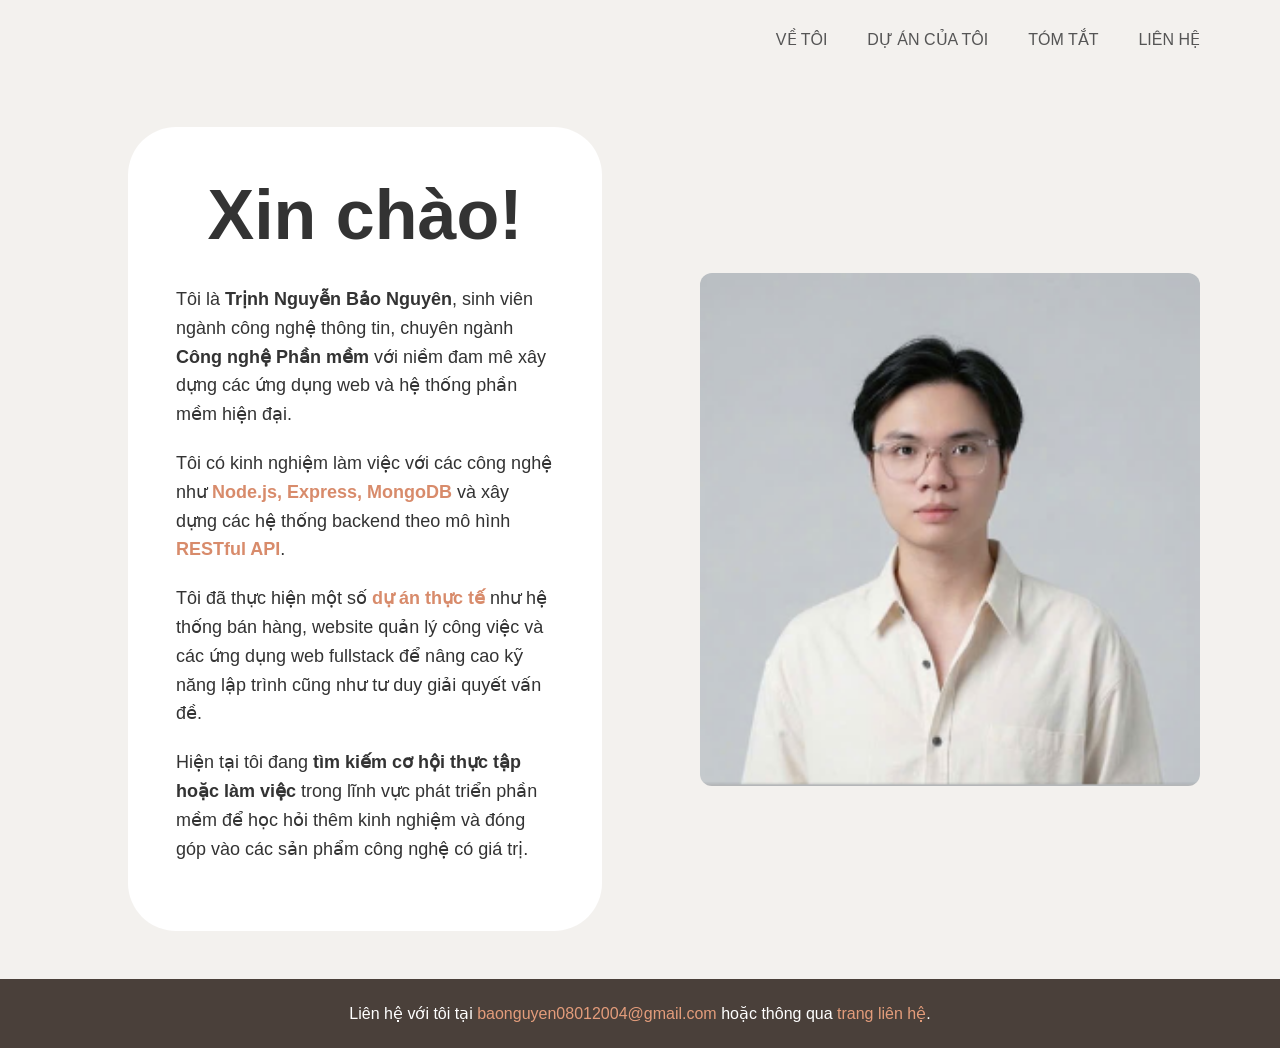
==== index.html @ 672afcf6 "push" ====
<!DOCTYPE html>
<html lang="en">

<head>
    <meta charset="UTF-8">
    <meta name="viewport" content="width=device-width, initial-scale=1.0">
    <title>My Portfolio</title>
    <link rel="stylesheet" href="style.css">
</head>

<body>

    <!-- Navbar -->
    <header id="navbar"></header>
    <script>
        fetch("navbar.html")
            .then(res => res.text())
            .then(data => {
                document.getElementById("navbar").innerHTML = data;
            });
    </script>

    <!-- About Section -->
    <section class="about">
        <div class="about-left-border">
            <div class="about-left">

                <h1>Xin chào!</h1>

                <p>
                    Tôi là <strong>Trịnh Nguyễn Bảo Nguyên</strong>, sinh viên ngành công nghệ thông tin, chuyên ngành
                    <strong>Công nghệ Phần mềm</strong> với niềm đam mê
                    xây dựng
                    các ứng dụng web và hệ thống phần mềm hiện đại.
                </p>

                <p>
                    Tôi có kinh nghiệm làm việc với các công nghệ như <span class="highlight">Node.js, Express,
                        MongoDB</span>
                    và xây dựng các hệ thống backend theo mô hình <span class="highlight">RESTful API</span>.
                </p>

                <p>
                    Tôi đã thực hiện một số <span class="highlight">dự án thực tế</span> như hệ thống bán hàng,
                    website quản lý công việc và các ứng dụng web fullstack để nâng cao kỹ năng lập trình
                    cũng như tư duy giải quyết vấn đề.
                </p>

                <p>
                    Hiện tại tôi đang <strong>tìm kiếm cơ hội thực tập hoặc làm việc</strong> trong lĩnh vực phát triển
                    phần
                    mềm
                    để học hỏi thêm kinh nghiệm và đóng góp vào các sản phẩm công nghệ có giá trị.
                </p>

            </div>
        </div>

        <div class="about-right">
            <img src="profile.png" alt="profile">
        </div>

    </section>
    <footer class="footer">
        <p>
            Liên hệ với tôi tại
            <a href="mailto:baonguyen08012004@gmail.com">baonguyen08012004@gmail.com</a>
            hoặc thông qua <a href="#">trang liên hệ</a>.
        </p>
    </footer>


</body>

</html>
---- style.css ----
* {
    margin: 0;
    padding: 0;
    box-sizing: border-box;
    font-family: Arial, Helvetica, sans-serif;

}

body {
    background: #f3f1ee;
    color: #333;
    min-height: 100vh;
    display: flex;
    flex-direction: column;
}


/* Navbar */

.navbar {
    display: flex;
    justify-content: space-between;
    align-items: center;
    padding: 30px 80px;
}

.menu {
    list-style: none;
    display: flex;
    gap: 40px;
}

.menu a {
    text-decoration: none;
    color: #555;
    font-weight: 500;
}

.menu a:hover {
    color: #d88b6b;
}


/* About */

.about {
    display: flex;
    align-items: center;
    justify-content: space-between;
    /* padding: 80px; */
    padding-left: 80px;
    padding-right: 80px;
    position:relative;
    gap: 50px;
    flex: 1;
}

.about-left {
    flex: 1;
}

.about-left h1 {
    font-size: 70px;
    margin-bottom: 30px;
}

.about-left p {
    margin-bottom: 20px;
    line-height: 1.6;
    font-size: 18px;
}

.highlight {
    color: #d88b6b;
    font-weight: 600;
}


/* Image */

.about-right {
    flex: 1;
    display: flex;
    justify-content: center;
}

.about-right img {
    width: 500px;
    border-radius: 12px;
}

.footer {
    background: #4a403a;
    color: white;
    text-align: center;
    padding: 25px;
    margin-top: auto;
    font-size: 16px;
    margin: 0;
}

.footer a {
    color: #e39c7b;
    text-decoration: none;
    font-weight: 500;
}

.footer a:hover {
    text-decoration: underline;
}

.about-left-border {
    width: 60%;
    padding: 3rem;
    border-radius: 3rem;
}

.about-left {
    display: flex;
    flex-direction: column;
    /* gap: 28px; */
    justify-content: center;
    align-items: center;
    background-color: white;
    border-radius: 3rem;
    padding: 3rem 3rem;
}


.projects{
padding:60px 10%;
}

.projects h1{
font-size:36px;
margin-bottom:10px;
}

.subtitle{
color:#666;
margin-bottom:40px;
}

/* grid layout */

.projects-grid{
display:grid;
grid-template-columns:repeat(auto-fit,minmax(300px,1fr));
gap:30px;
}

/* card */

.project-card{
position:relative;
border-radius:10px;
overflow:hidden;
box-shadow:0 5px 20px rgba(0,0,0,0.1);
background:white;
transition:transform 0.3s;
}

.project-card:hover{
transform:translateY(-8px);
}

/* image */

.project-img{
width:100%;
display:block;
}

/* video overlay */

.project-video{
position:absolute;
top:0;
left:0;
width:100%;
height:350px; /* chiều cao của ảnh */
opacity:0;
pointer-events:none; /* không chặn click */
transition:0.3s;
}

.project-video iframe{
width:100%;
height:100%;
}

.project-card:hover .project-video{
opacity:1;
}

/* title */

.project-title{
padding:15px;
font-weight:bold;
font-size:18px;
text-align:center;
background:white;
}



.project-content{
padding:20px;
}

.project-title{
font-size:20px;
margin-bottom:10px;
}

.project-desc{
font-size:14px;
color:#555;
margin-bottom:15px;
line-height:1.5;
}

/* button */

.project-btn{
display:inline-block;
padding:10px 16px;
background:#333;
color:white;
text-decoration:none;
border-radius:6px;
font-size:14px;
transition:0.3s;
}

.project-btn:hover{
background:#555;
}


.resume{
padding:80px 10%;
background:#f8fafc;
color:#1e293b;
}

/* title */

.resume h2{
text-align:center;
font-size:36px;
margin-bottom:50px;
}

/* grid layout */

.resume-container{
display:grid;
grid-template-columns:repeat(auto-fit,minmax(300px,1fr));
gap:30px;
max-width:1100px;
margin:auto;
}

/* card */

.resume-card{
background:#ffffff;
padding:25px;
border-radius:10px;
box-shadow:0 4px 15px rgba(0,0,0,0.05);
transition:0.2s;
}

/* hover effect */

.resume-card:hover{
transform:translateY(-5px);
box-shadow:0 10px 25px rgba(0,0,0,0.08);
}

/* title card */

.resume-card h3{
font-size:20px;
margin-bottom:15px;
color:#0f172a;
}

/* list */

.resume-card ul{
padding-left:18px;
line-height:1.7;
color:#475569;
}

.resume-card li{
margin-bottom:8px;
}

/* text */

.resume-card p{
line-height:1.7;
color:#475569;
}




.scroll-arrow{
position:absolute;
bottom:16px;
left:50%;
transform:translateX(-50%);
font-size:50px;
animation:bounce 2s infinite;
}

.scroll-arrow a{
text-decoration:none;
color:#64748b;
}

@keyframes bounce{
0%,20%,50%,80%,100%{
transform:translateY(0);
}
40%{
transform:translateY(10px);
}
60%{
transform:translateY(5px);
}
}







.connect{
padding:100px 10%;
text-align:center;
background:#f8fafc;
color:#1e293b;
}

/* title */

.connect h2{
font-size:36px;
margin-bottom:10px;
color:#0f172a;
}

/* description */

.connect-desc{
color:#64748b;
margin-bottom:50px;
font-size:16px;
}

/* grid */

.connect-container{
display:grid;
grid-template-columns:repeat(auto-fit,minmax(160px,1fr));
gap:30px;
max-width:900px;
margin:auto;
}

/* card */

.connect-card{
text-decoration:none;
background:white;
padding:30px 20px;
border-radius:14px;
color:#1e293b;
border:1px solid #e2e8f0;
transition:0.25s;
}

/* hover */

.connect-card:hover{
transform:translateY(-6px);
border-color:#a855f7;
box-shadow:0 10px 25px rgba(0,0,0,0.08);
}

/* icon */

.icon{
font-size:32px;
margin-bottom:10px;
}

/* text */

.connect-card p{
font-weight:500;
color:#334155;
}
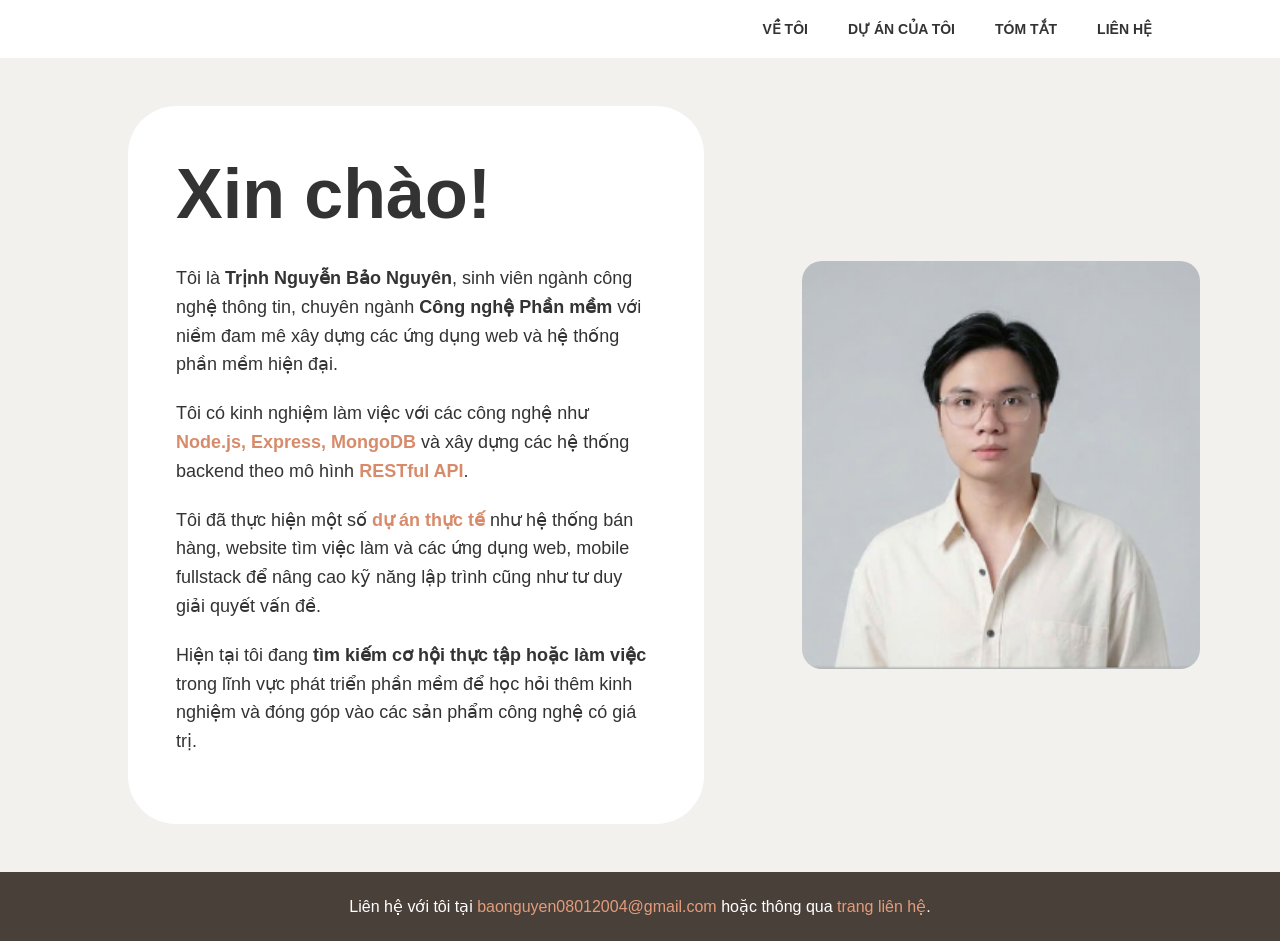
==== commit fe6ddb83: "h" ====
--- a/index.html
+++ b/index.html
@@ -42,7 +42,7 @@
 
                 <p>
                     Tôi đã thực hiện một số <span class="highlight">dự án thực tế</span> như hệ thống bán hàng,
-                    website quản lý công việc và các ứng dụng web fullstack để nâng cao kỹ năng lập trình
+                    website tìm việc làm và các ứng dụng web, mobile fullstack để nâng cao kỹ năng lập trình
                     cũng như tư duy giải quyết vấn đề.
                 </p>
 
@@ -65,7 +65,7 @@
         <p>
             Liên hệ với tôi tại
             <a href="mailto:baonguyen08012004@gmail.com">baonguyen08012004@gmail.com</a>
-            hoặc thông qua <a href="#">trang liên hệ</a>.
+            hoặc thông qua <a href="connect.html">trang liên hệ</a>.
         </p>
     </footer>
 
--- a/style.css
+++ b/style.css
@@ -50,7 +50,7 @@
     /* padding: 80px; */
     padding-left: 80px;
     padding-right: 80px;
-    position:relative;
+    position: relative;
     gap: 50px;
     flex: 1;
 }
@@ -85,8 +85,9 @@
 }
 
 .about-right img {
-    width: 500px;
-    border-radius: 12px;
+    width: 100%;
+    max-width: 420px;
+    border-radius: 20px;
 }
 
 .footer {
@@ -116,295 +117,445 @@
 }
 
 .about-left {
+    width: 100%;
+}
+
+.about-left {
     display: flex;
     flex-direction: column;
-    /* gap: 28px; */
     justify-content: center;
-    align-items: center;
+    align-items: flex-start;
+    /* sửa ở đây */
     background-color: white;
     border-radius: 3rem;
-    padding: 3rem 3rem;
-}
-
-
-.projects{
-padding:60px 10%;
-}
-
-.projects h1{
-font-size:36px;
-margin-bottom:10px;
-}
-
-.subtitle{
-color:#666;
-margin-bottom:40px;
+    padding: 3rem;
+}
+
+.projects {
+    padding: 60px 10%;
+}
+
+.projects h1 {
+    font-size: 36px;
+    margin-bottom: 10px;
+}
+
+.subtitle {
+    color: #666;
+    margin-bottom: 40px;
 }
 
 /* grid layout */
 
-.projects-grid{
-display:grid;
-grid-template-columns:repeat(auto-fit,minmax(300px,1fr));
-gap:30px;
+.projects-grid {
+    display: grid;
+    grid-template-columns: repeat(auto-fit, minmax(300px, 1fr));
+    gap: 30px;
 }
 
 /* card */
 
-.project-card{
-position:relative;
-border-radius:10px;
-overflow:hidden;
-box-shadow:0 5px 20px rgba(0,0,0,0.1);
-background:white;
-transition:transform 0.3s;
-}
-
-.project-card:hover{
-transform:translateY(-8px);
+.project-card {
+    position: relative;
+    border-radius: 10px;
+    overflow: hidden;
+    box-shadow: 0 5px 20px rgba(0, 0, 0, 0.1);
+    background: white;
+    transition: transform 0.3s;
+}
+
+.project-card:hover {
+    transform: translateY(-8px);
 }
 
 /* image */
 
-.project-img{
-width:100%;
-display:block;
+.project-img {
+    width: 100%;
+    display: block;
 }
 
 /* video overlay */
 
-.project-video{
-position:absolute;
-top:0;
-left:0;
-width:100%;
-height:350px; /* chiều cao của ảnh */
-opacity:0;
-pointer-events:none; /* không chặn click */
-transition:0.3s;
-}
-
-.project-video iframe{
-width:100%;
-height:100%;
-}
-
-.project-card:hover .project-video{
-opacity:1;
+.project-video {
+    position: absolute;
+    top: 0;
+    left: 0;
+    width: 100%;
+    height: 350px;
+    /* chiều cao của ảnh */
+    opacity: 0;
+    pointer-events: none;
+    /* không chặn click */
+    transition: 0.3s;
+}
+
+.project-video iframe {
+    width: 100%;
+    height: 100%;
+}
+
+.project-card:hover .project-video {
+    opacity: 1;
 }
 
 /* title */
 
-.project-title{
-padding:15px;
-font-weight:bold;
-font-size:18px;
-text-align:center;
-background:white;
-}
-
-
-
-.project-content{
-padding:20px;
-}
-
-.project-title{
-font-size:20px;
-margin-bottom:10px;
-}
-
-.project-desc{
-font-size:14px;
-color:#555;
-margin-bottom:15px;
-line-height:1.5;
+.project-title {
+    padding: 15px;
+    font-weight: bold;
+    font-size: 18px;
+    text-align: center;
+    background: white;
+}
+
+
+
+.project-content {
+    padding: 20px;
+}
+
+.project-title {
+    font-size: 20px;
+    margin-bottom: 10px;
+}
+
+.project-desc {
+    font-size: 14px;
+    color: #555;
+    margin-bottom: 15px;
+    line-height: 1.5;
 }
 
 /* button */
 
-.project-btn{
-display:inline-block;
-padding:10px 16px;
-background:#333;
-color:white;
-text-decoration:none;
-border-radius:6px;
-font-size:14px;
-transition:0.3s;
-}
-
-.project-btn:hover{
-background:#555;
-}
-
-
-.resume{
-padding:80px 10%;
-background:#f8fafc;
-color:#1e293b;
+.project-btn {
+    display: inline-block;
+    padding: 10px 16px;
+    background: #333;
+    color: white;
+    text-decoration: none;
+    border-radius: 6px;
+    font-size: 14px;
+    transition: 0.3s;
+}
+
+.project-btn:hover {
+    background: #555;
+}
+
+
+.resume {
+    padding: 80px 10%;
+    background: #f8fafc;
+    color: #1e293b;
 }
 
 /* title */
 
-.resume h2{
-text-align:center;
-font-size:36px;
-margin-bottom:50px;
+.resume h2 {
+    text-align: center;
+    font-size: 36px;
+    margin-bottom: 50px;
 }
 
 /* grid layout */
 
-.resume-container{
-display:grid;
-grid-template-columns:repeat(auto-fit,minmax(300px,1fr));
-gap:30px;
-max-width:1100px;
-margin:auto;
+.resume-container {
+    display: grid;
+    grid-template-columns: repeat(auto-fit, minmax(300px, 1fr));
+    gap: 30px;
+    max-width: 1100px;
+    margin: auto;
 }
 
 /* card */
 
-.resume-card{
-background:#ffffff;
-padding:25px;
-border-radius:10px;
-box-shadow:0 4px 15px rgba(0,0,0,0.05);
-transition:0.2s;
+.resume-card {
+    background: #ffffff;
+    padding: 25px;
+    border-radius: 10px;
+    box-shadow: 0 4px 15px rgba(0, 0, 0, 0.05);
+    transition: 0.2s;
 }
 
 /* hover effect */
 
-.resume-card:hover{
-transform:translateY(-5px);
-box-shadow:0 10px 25px rgba(0,0,0,0.08);
+.resume-card:hover {
+    transform: translateY(-5px);
+    box-shadow: 0 10px 25px rgba(0, 0, 0, 0.08);
 }
 
 /* title card */
 
-.resume-card h3{
-font-size:20px;
-margin-bottom:15px;
-color:#0f172a;
+.resume-card h3 {
+    font-size: 20px;
+    margin-bottom: 15px;
+    color: #0f172a;
 }
 
 /* list */
 
-.resume-card ul{
-padding-left:18px;
-line-height:1.7;
-color:#475569;
-}
-
-.resume-card li{
-margin-bottom:8px;
+.resume-card ul {
+    padding-left: 18px;
+    line-height: 1.7;
+    color: #475569;
+}
+
+.resume-card li {
+    margin-bottom: 8px;
 }
 
 /* text */
 
-.resume-card p{
-line-height:1.7;
-color:#475569;
-}
-
-
-
-
-.scroll-arrow{
-position:absolute;
-bottom:16px;
-left:50%;
-transform:translateX(-50%);
-font-size:50px;
-animation:bounce 2s infinite;
-}
-
-.scroll-arrow a{
-text-decoration:none;
-color:#64748b;
-}
-
-@keyframes bounce{
-0%,20%,50%,80%,100%{
-transform:translateY(0);
-}
-40%{
-transform:translateY(10px);
-}
-60%{
-transform:translateY(5px);
-}
-}
-
-
-
-
-
-
-
-.connect{
-padding:100px 10%;
-text-align:center;
-background:#f8fafc;
-color:#1e293b;
+.resume-card p {
+    line-height: 1.7;
+    color: #475569;
+}
+
+
+
+
+.scroll-arrow {
+    position: absolute;
+    bottom: 16px;
+    left: 50%;
+    transform: translateX(-50%);
+    font-size: 50px;
+    animation: bounce 2s infinite;
+}
+
+.scroll-arrow a {
+    text-decoration: none;
+    color: #64748b;
+}
+
+@keyframes bounce {
+
+    0%,
+    20%,
+    50%,
+    80%,
+    100% {
+        transform: translateY(0);
+    }
+
+    40% {
+        transform: translateY(10px);
+    }
+
+    60% {
+        transform: translateY(5px);
+    }
+}
+
+
+
+
+
+
+
+.connect {
+    padding: 100px 10%;
+    text-align: center;
+    background: #f8fafc;
+    color: #1e293b;
 }
 
 /* title */
 
-.connect h2{
-font-size:36px;
-margin-bottom:10px;
-color:#0f172a;
+.connect h2 {
+    font-size: 36px;
+    margin-bottom: 10px;
+    color: #0f172a;
 }
 
 /* description */
 
-.connect-desc{
-color:#64748b;
-margin-bottom:50px;
-font-size:16px;
+.connect-desc {
+    color: #64748b;
+    margin-bottom: 50px;
+    font-size: 16px;
 }
 
 /* grid */
 
-.connect-container{
-display:grid;
-grid-template-columns:repeat(auto-fit,minmax(160px,1fr));
-gap:30px;
-max-width:900px;
-margin:auto;
+.connect-container {
+    display: grid;
+    grid-template-columns: repeat(auto-fit, minmax(160px, 1fr));
+    gap: 30px;
+    max-width: 900px;
+    margin: auto;
 }
 
 /* card */
 
-.connect-card{
-text-decoration:none;
-background:white;
-padding:30px 20px;
-border-radius:14px;
-color:#1e293b;
-border:1px solid #e2e8f0;
-transition:0.25s;
+.connect-card {
+    text-decoration: none;
+    background: white;
+    padding: 30px 20px;
+    border-radius: 14px;
+    color: #1e293b;
+    border: 1px solid #e2e8f0;
+    transition: 0.25s;
 }
 
 /* hover */
 
-.connect-card:hover{
-transform:translateY(-6px);
-border-color:#a855f7;
-box-shadow:0 10px 25px rgba(0,0,0,0.08);
+.connect-card:hover {
+    transform: translateY(-6px);
+    border-color: #a855f7;
+    box-shadow: 0 10px 25px rgba(0, 0, 0, 0.08);
 }
 
 /* icon */
 
-.icon{
-font-size:32px;
-margin-bottom:10px;
+.icon {
+    font-size: 32px;
+    margin-bottom: 10px;
 }
 
 /* text */
 
-.connect-card p{
-font-weight:500;
-color:#334155;
+.connect-card p {
+    font-weight: 500;
+    color: #334155;
+}
+
+/* ===== GLOBAL ===== */
+
+
+
+/* ========================= */
+/* ===== RESPONSIVE ======== */
+/* ========================= */
+
+@media (max-width:1024px) {
+
+    .about {
+        gap: 30px;
+    }
+
+    .about-left h1 {
+        font-size: 32px;
+    }
+
+}
+
+/* TABLET */
+
+@media (max-width:768px) {
+
+    .about {
+        flex-direction: column;
+        text-align: center;
+    }
+
+    .about-left-border {
+        border-left: none;
+        border-top: 4px solid #333;
+        padding-top: 20px;
+        padding-left: 0;
+    }
+
+    .projects {
+        padding: 40px 5%;
+    }
+
+    .project-video iframe {
+        height: 200px;
+    }
+
+}
+
+/* MOBILE */
+
+@media (max-width:480px) {
+
+    nav ul {
+        flex-wrap: wrap;
+        gap: 15px;
+        font-size: 14px;
+    }
+
+    .about {
+        padding: 30px 20px;
+    }
+
+    .about-left h1 {
+        font-size: 26px;
+    }
+
+    .about-left p {
+        font-size: 14px;
+    }
+
+    .project-video iframe {
+        height: 180px;
+    }
+
+    .connect-card {
+        width: 100%;
+    }
+
+}
+
+@media (max-width:768px) {
+
+    .about-left-border {
+        width: 100%;
+        padding: 2rem;
+    }
+
+}
+
+/* ===== NAVBAR ===== */
+
+.navbar {
+    display: flex;
+    justify-content: space-between;
+    align-items: center;
+    padding: 20px 10%;
+    background: white;
+}
+
+.menu {
+    display: flex;
+    gap: 40px;
+    list-style: none;
+}
+
+.menu a {
+    text-decoration: none;
+    color: #333;
+    font-weight: 600;
+    font-size: 14px;
+}
+
+/* ===== MOBILE ===== */
+
+@media (max-width:768px) {
+
+    .navbar {
+        flex-direction: column;
+        gap: 20px;
+    }
+
+    .menu {
+        flex-direction: column;
+        align-items: center;
+        gap: 15px;
+    }
+
+}
+
+@media (max-width:768px) {
+    .scroll-arrow {
+        position: absolute;
+        bottom: 16px;
+        left: 50%;
+        transform: translateX(-50%);
+        font-size: 28px;
+        animation: bounce 2s infinite;
+    }
 }
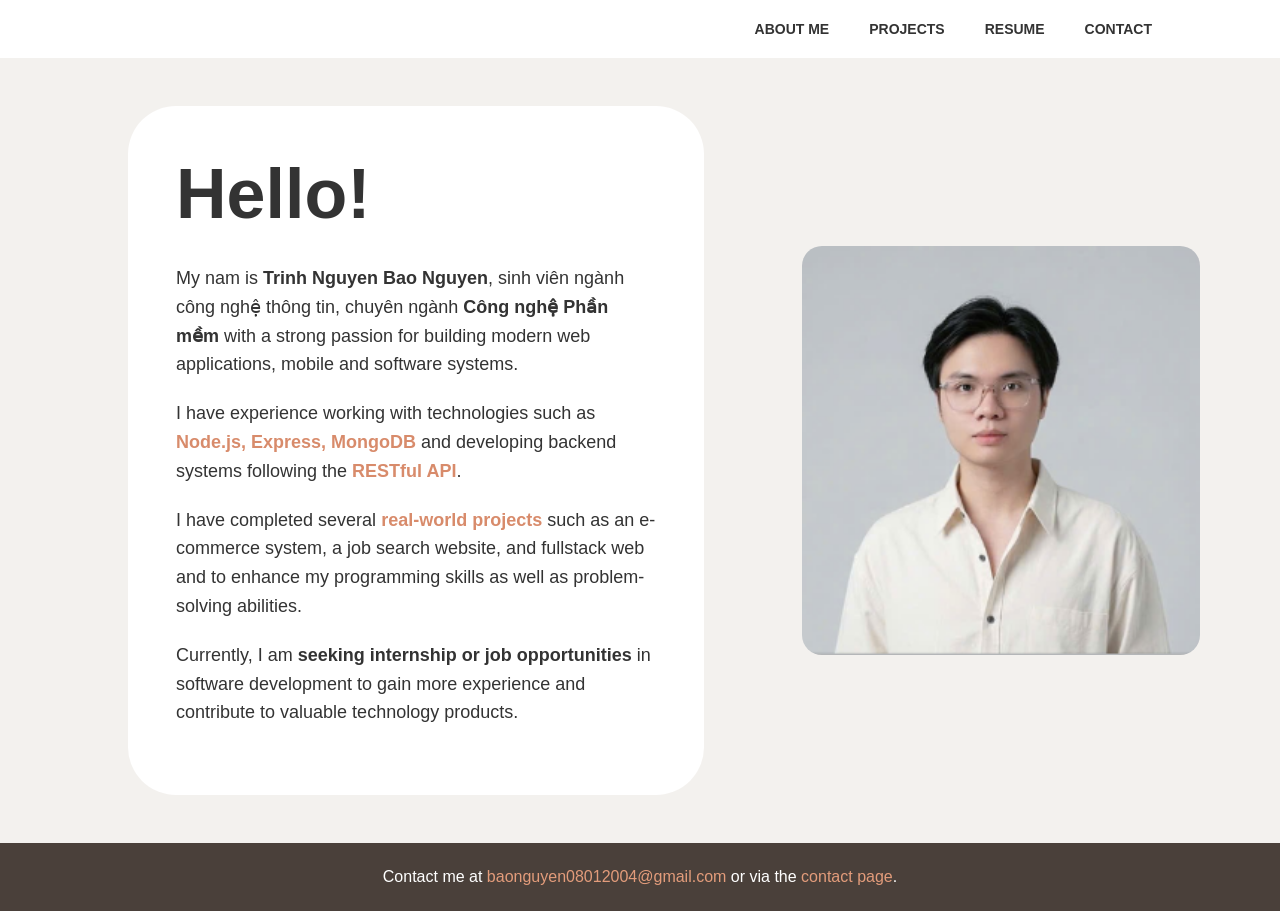
==== commit 980fd1cc: "push" ====
--- a/index.html
+++ b/index.html
@@ -25,32 +25,31 @@
         <div class="about-left-border">
             <div class="about-left">
 
-                <h1>Xin chào!</h1>
+                <h1>Hello!</h1>
 
                 <p>
-                    Tôi là <strong>Trịnh Nguyễn Bảo Nguyên</strong>, sinh viên ngành công nghệ thông tin, chuyên ngành
-                    <strong>Công nghệ Phần mềm</strong> với niềm đam mê
-                    xây dựng
-                    các ứng dụng web và hệ thống phần mềm hiện đại.
+                    My nam is <strong>Trinh Nguyen Bao Nguyen</strong>, sinh viên ngành công nghệ thông tin, chuyên
+                    ngành
+                    <strong>Công nghệ Phần mềm</strong> with a strong passion
+                    for building modern web applications, mobile and software systems.
                 </p>
 
                 <p>
-                    Tôi có kinh nghiệm làm việc với các công nghệ như <span class="highlight">Node.js, Express,
+                    I have experience working with technologies such as <span class="highlight">Node.js, Express,
                         MongoDB</span>
-                    và xây dựng các hệ thống backend theo mô hình <span class="highlight">RESTful API</span>.
+                    and developing backend systems following the <span class="highlight">RESTful API</span>.
                 </p>
 
                 <p>
-                    Tôi đã thực hiện một số <span class="highlight">dự án thực tế</span> như hệ thống bán hàng,
-                    website tìm việc làm và các ứng dụng web, mobile fullstack để nâng cao kỹ năng lập trình
-                    cũng như tư duy giải quyết vấn đề.
+                    I have completed several <span class="highlight">real-world projects</span> such as an e-commerce
+                    system,
+                    a job search website, and fullstack web and to enhance my programming skills
+                    as well as problem-solving abilities.
                 </p>
 
                 <p>
-                    Hiện tại tôi đang <strong>tìm kiếm cơ hội thực tập hoặc làm việc</strong> trong lĩnh vực phát triển
-                    phần
-                    mềm
-                    để học hỏi thêm kinh nghiệm và đóng góp vào các sản phẩm công nghệ có giá trị.
+                    Currently, I am <strong>seeking internship or job opportunities</strong> in software development
+                    to gain more experience and contribute to valuable technology products.
                 </p>
 
             </div>
@@ -63,9 +62,9 @@
     </section>
     <footer class="footer">
         <p>
-            Liên hệ với tôi tại
+            Contact me at
             <a href="mailto:baonguyen08012004@gmail.com">baonguyen08012004@gmail.com</a>
-            hoặc thông qua <a href="connect.html">trang liên hệ</a>.
+            or via the <a href="connect.html">contact page</a>.
         </p>
     </footer>
 
--- a/style.css
+++ b/style.css
@@ -263,7 +263,7 @@
 
 .resume-container {
     display: grid;
-    grid-template-columns: repeat(auto-fit, minmax(300px, 1fr));
+    grid-template-columns: repeat(auto-fit, minmax(400px, 1fr));
     gap: 30px;
     max-width: 1100px;
     margin: auto;
@@ -421,6 +421,20 @@
     font-weight: 500;
     color: #334155;
 }
+.github-link{
+    display:inline-block;
+    margin-top:8px;
+    padding:6px 14px;
+    background:#333;
+    color:white;
+    text-decoration:none;
+    border-radius:6px;
+    font-size:14px;
+}
+
+.github-link:hover{
+    background:#555;
+}
 
 /* ===== GLOBAL ===== */
 
@@ -558,4 +572,15 @@
         font-size: 28px;
         animation: bounce 2s infinite;
     }
+}
+
+
+@media (max-width:768px) {
+  .resume-card{
+   width: 304px;
+  }
+  .resume{
+    width: 400px;
+  }
+
 }
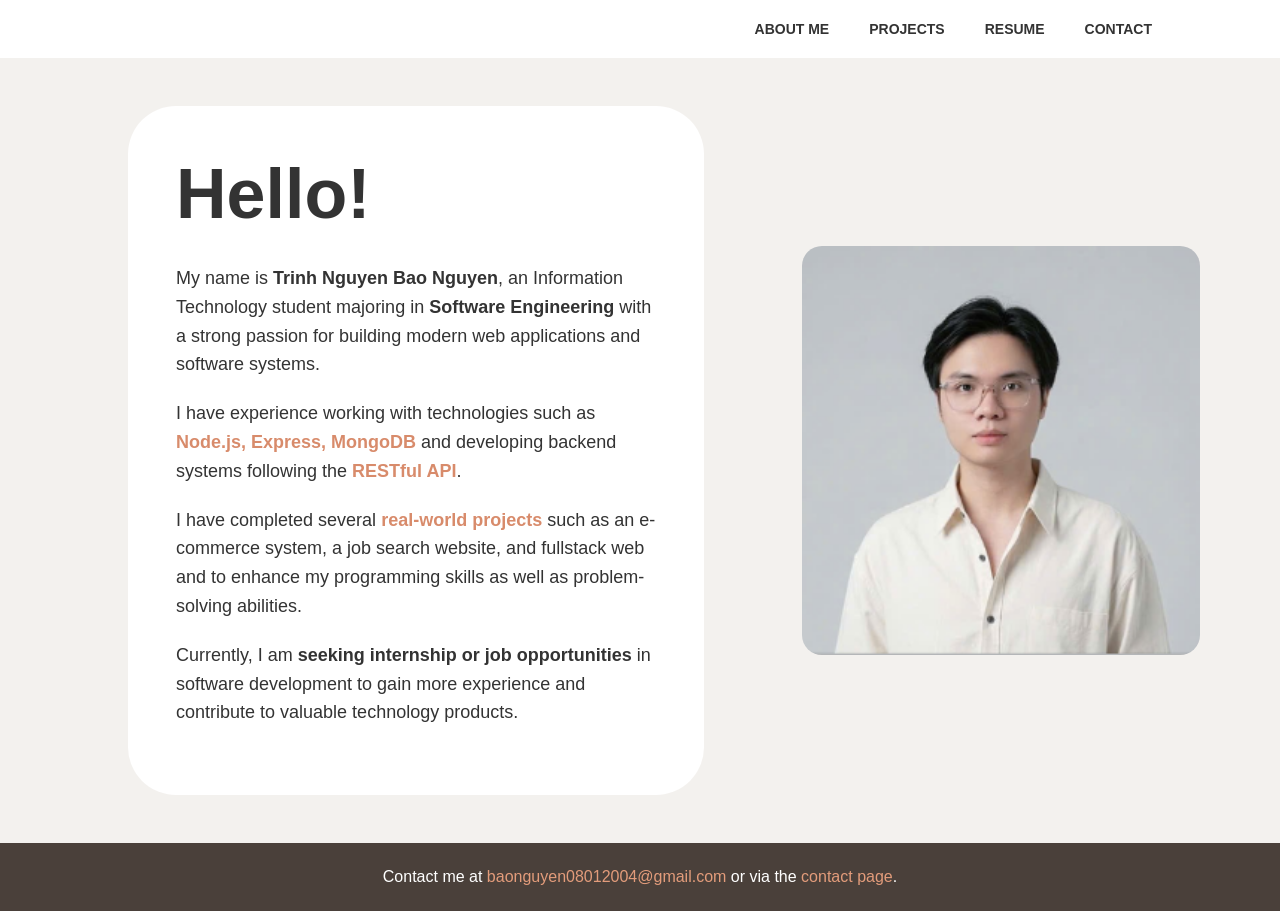
==== commit 76464ff8: "push" ====
--- a/index.html
+++ b/index.html
@@ -28,11 +28,11 @@
                 <h1>Hello!</h1>
 
                 <p>
-                    My nam is <strong>Trinh Nguyen Bao Nguyen</strong>, sinh viên ngành công nghệ thông tin, chuyên
-                    ngành
-                    <strong>Công nghệ Phần mềm</strong> with a strong passion
-                    for building modern web applications, mobile and software systems.
+                    My name is <strong>Trinh Nguyen Bao Nguyen</strong>, an Information Technology student majoring in
+                    <strong>Software Engineering</strong> with a strong passion for building modern web applications and
+                    software systems.
                 </p>
+
 
                 <p>
                     I have experience working with technologies such as <span class="highlight">Node.js, Express,
